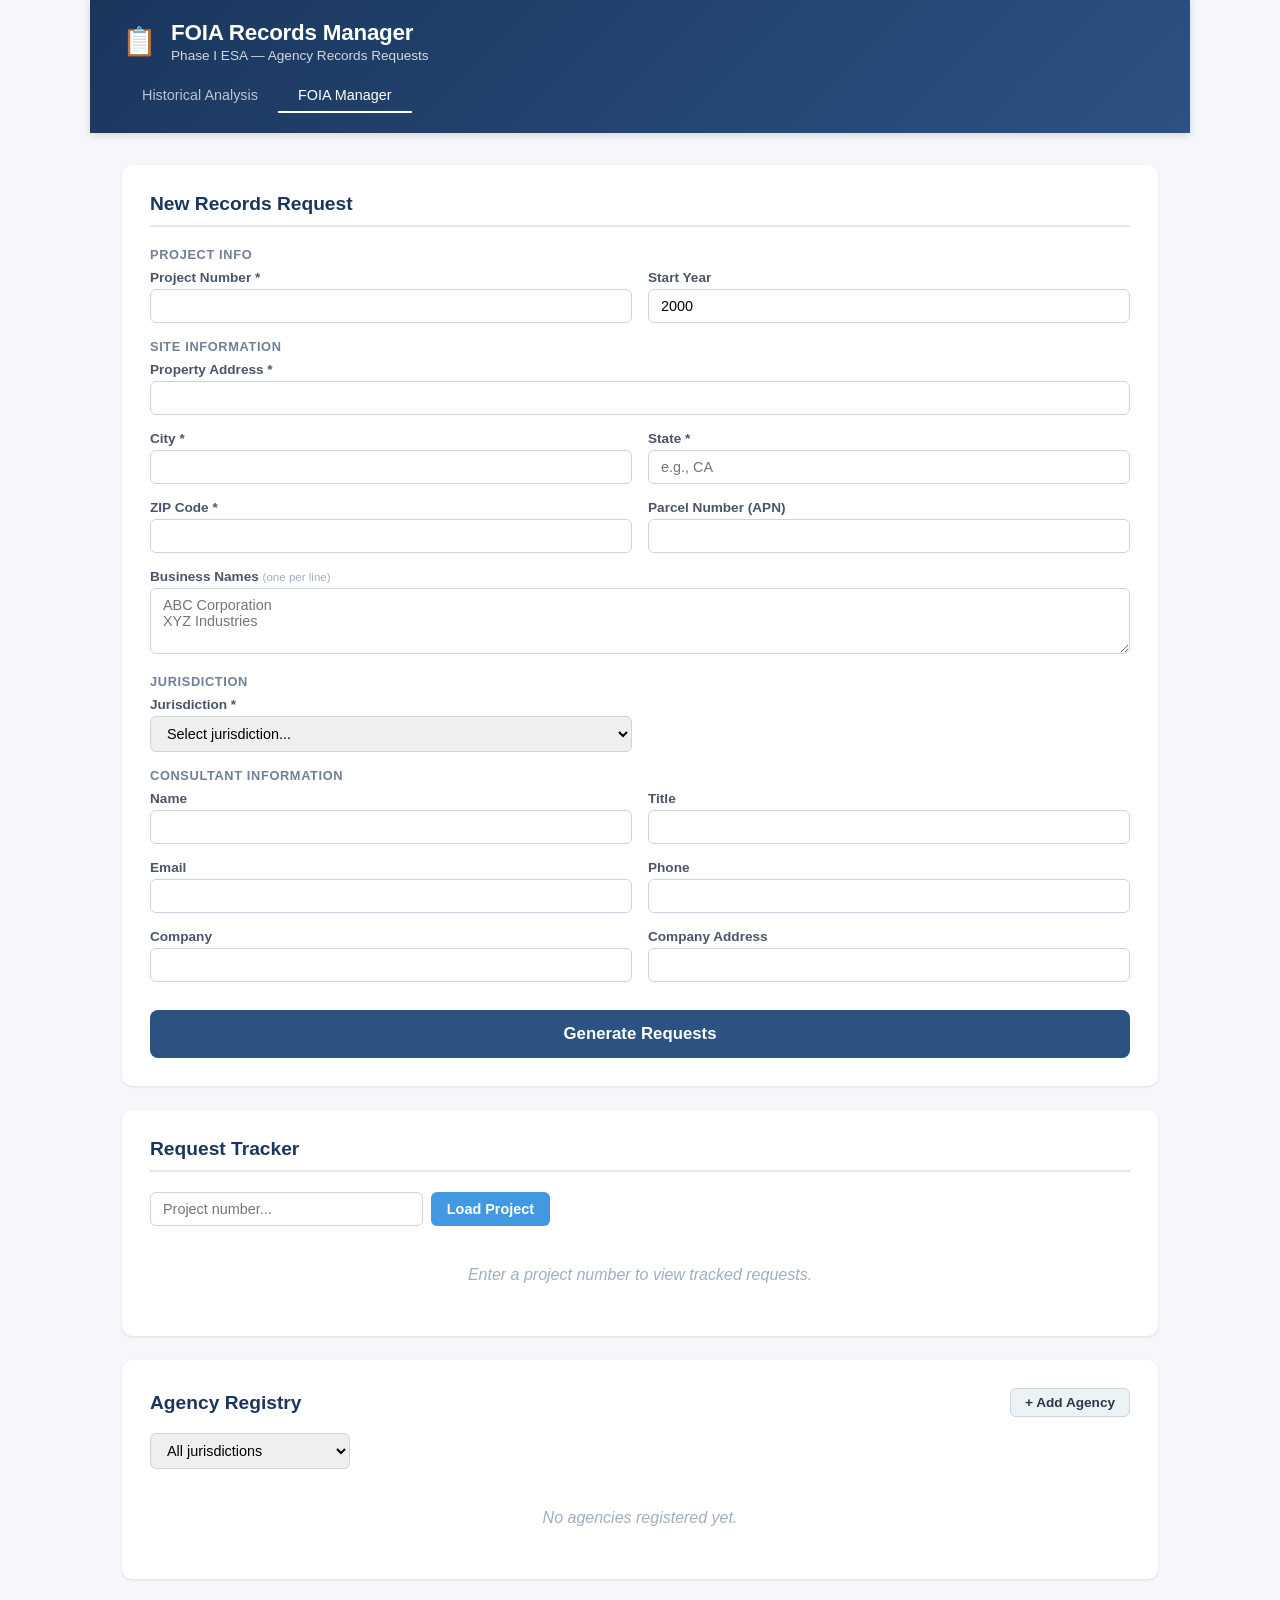
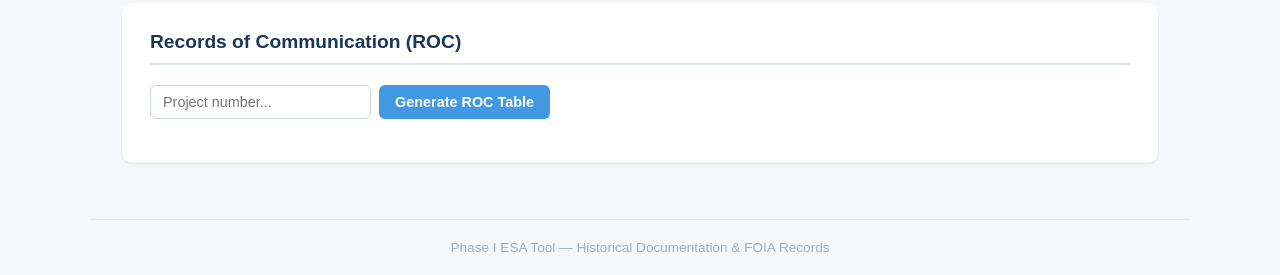
==== static/foia.html @ 542176a6 "feat: add FOIA Records Manager UI Build complete frontend for the FOIA records request management sy" ====
<!DOCTYPE html>
<html lang="en">
<head>
    <meta charset="UTF-8">
    <meta name="viewport" content="width=device-width, initial-scale=1.0">
    <title>FOIA Records Manager — Phase I ESA</title>
    <link rel="stylesheet" href="/static/style.css">
</head>
<body>
    <div class="app-container">
        <header class="app-header">
            <div class="header-content">
                <div class="logo-section">
                    <div class="logo-icon">📋</div>
                    <div>
                        <h1>FOIA Records Manager</h1>
                        <p class="subtitle">Phase I ESA — Agency Records Requests</p>
                    </div>
                </div>
            </div>
            <nav class="nav-tabs">
                <a href="/" class="nav-tab">Historical Analysis</a>
                <a href="/foia" class="nav-tab active">FOIA Manager</a>
            </nav>
        </header>

        <main class="main-content">
            <!-- Follow-up Alert Banner -->
            <div id="followup-banner" class="followup-banner hidden">
                <span id="followup-count"></span> follow-up(s) due — requests awaiting response
                <button onclick="scrollToTracker()" class="followup-link">View in tracker</button>
            </div>

            <!-- Section 1: New Records Request -->
            <section class="foia-section" id="new-request-section">
                <h2 class="foia-section-title">New Records Request</h2>
                <form id="request-form" class="foia-form" onsubmit="handleGenerateSubmit(event)">
                    <div class="form-section-label">Project Info</div>
                    <div class="form-grid">
                        <div class="form-group">
                            <label for="project-number">Project Number *</label>
                            <input type="text" id="project-number" required>
                        </div>
                        <div class="form-group">
                            <label for="start-year">Start Year</label>
                            <input type="text" id="start-year" value="2000">
                        </div>
                    </div>

                    <div class="form-section-label">Site Information</div>
                    <div class="form-grid">
                        <div class="form-group form-group-full">
                            <label for="property-address">Property Address *</label>
                            <input type="text" id="property-address" required>
                        </div>
                        <div class="form-group">
                            <label for="city">City *</label>
                            <input type="text" id="city" required>
                        </div>
                        <div class="form-group">
                            <label for="state">State *</label>
                            <input type="text" id="state" required placeholder="e.g., CA">
                        </div>
                        <div class="form-group">
                            <label for="zip-code">ZIP Code *</label>
                            <input type="text" id="zip-code" required>
                        </div>
                        <div class="form-group">
                            <label for="parcel-number">Parcel Number (APN)</label>
                            <input type="text" id="parcel-number">
                        </div>
                    </div>
                    <div class="form-grid">
                        <div class="form-group form-group-full">
                            <label for="business-names">Business Names <span class="optional">(one per line)</span></label>
                            <textarea id="business-names" rows="3" placeholder="ABC Corporation&#10;XYZ Industries"></textarea>
                        </div>
                    </div>

                    <div class="form-section-label">Jurisdiction</div>
                    <div class="form-grid">
                        <div class="form-group">
                            <label for="jurisdiction-select">Jurisdiction *</label>
                            <select id="jurisdiction-select" onchange="handleJurisdictionChange()" required>
                                <option value="">Select jurisdiction...</option>
                                <option value="__new__">+ Add New Jurisdiction</option>
                            </select>
                        </div>
                        <div class="form-group hidden" id="new-jurisdiction-group">
                            <label for="new-county">County Name</label>
                            <input type="text" id="new-county" placeholder="e.g., San Diego">
                        </div>
                        <div class="form-group hidden" id="new-state-group">
                            <label for="new-state">State</label>
                            <input type="text" id="new-state" placeholder="e.g., CA">
                        </div>
                    </div>

                    <div class="form-section-label">Consultant Information</div>
                    <div class="form-grid">
                        <div class="form-group">
                            <label for="consultant-name">Name</label>
                            <input type="text" id="consultant-name">
                        </div>
                        <div class="form-group">
                            <label for="consultant-title">Title</label>
                            <input type="text" id="consultant-title">
                        </div>
                        <div class="form-group">
                            <label for="consultant-email">Email</label>
                            <input type="email" id="consultant-email">
                        </div>
                        <div class="form-group">
                            <label for="consultant-phone">Phone</label>
                            <input type="tel" id="consultant-phone">
                        </div>
                        <div class="form-group">
                            <label for="company-name">Company</label>
                            <input type="text" id="company-name">
                        </div>
                        <div class="form-group">
                            <label for="company-address">Company Address</label>
                            <input type="text" id="company-address">
                        </div>
                    </div>

                    <button type="submit" class="generate-btn" id="generate-btn">Generate Requests</button>
                </form>
            </section>

            <!-- Section 2: Generated Requests -->
            <section class="foia-section hidden" id="generated-section">
                <div class="section-header-row">
                    <h2 class="foia-section-title">Generated Requests</h2>
                    <span id="generated-count" class="section-count"></span>
                </div>
                <div id="requests-container" class="request-cards"></div>
            </section>

            <!-- Section 3: Request Tracker -->
            <section class="foia-section" id="tracker-section">
                <h2 class="foia-section-title">Request Tracker</h2>
                <div class="tracker-controls">
                    <div class="tracker-input-group">
                        <input type="text" id="tracker-project" placeholder="Project number...">
                        <button onclick="loadTrackerFromInput()" class="tracker-load-btn">Load Project</button>
                    </div>
                </div>
                <div id="tracker-container">
                    <p class="tracker-empty">Enter a project number to view tracked requests.</p>
                </div>
            </section>

            <!-- Section 4: Agency Registry -->
            <section class="foia-section" id="registry-section">
                <div class="section-header-row">
                    <h2 class="foia-section-title">Agency Registry</h2>
                    <button onclick="toggleRegistryForm()" class="toggle-btn" id="registry-toggle-btn">+ Add Agency</button>
                </div>

                <!-- Add Agency Form (collapsible) -->
                <div id="registry-form-container" class="registry-form-container hidden">
                    <form id="agency-form" class="foia-form" onsubmit="handleAddAgency(event)">
                        <div class="form-grid">
                            <div class="form-group">
                                <label for="agency-jurisdiction">Jurisdiction *</label>
                                <select id="agency-jurisdiction" required onchange="handleAgencyJurisdictionChange()">
                                    <option value="">Select...</option>
                                    <option value="__new__">+ Add New</option>
                                </select>
                            </div>
                            <div class="form-group hidden" id="agency-new-jurisdiction-group">
                                <label for="agency-new-county">County</label>
                                <input type="text" id="agency-new-county">
                            </div>
                            <div class="form-group hidden" id="agency-new-state-group">
                                <label for="agency-new-state">State</label>
                                <input type="text" id="agency-new-state">
                            </div>
                            <div class="form-group">
                                <label for="agency-type">Agency Type *</label>
                                <select id="agency-type" required>
                                    <option value="">Select type...</option>
                                    <option value="fire_department">Fire Department</option>
                                    <option value="health_department">Health Department</option>
                                    <option value="building_department">Building Department</option>
                                    <option value="state_environmental">State Environmental</option>
                                    <option value="water_board">Water Board</option>
                                    <option value="public_works">Public Works</option>
                                    <option value="air_quality">Air Quality</option>
                                    <option value="county_environmental">County Environmental</option>
                                </select>
                            </div>
                            <div class="form-group">
                                <label for="agency-name">Agency Name *</label>
                                <input type="text" id="agency-name" required placeholder="e.g., San Diego Fire-Rescue Dept">
                            </div>
                            <div class="form-group">
                                <label for="agency-method">Request Method *</label>
                                <select id="agency-method" required onchange="handleMethodChange()">
                                    <option value="">Select method...</option>
                                    <option value="email">Email</option>
                                    <option value="form">Online Form</option>
                                    <option value="portal">Web Portal</option>
                                    <option value="mail">Physical Mail</option>
                                </select>
                            </div>
                            <div class="form-group" id="agency-email-group">
                                <label for="agency-contact-email">Contact Email</label>
                                <input type="email" id="agency-contact-email">
                            </div>
                            <div class="form-group">
                                <label for="agency-contact-phone">Contact Phone</label>
                                <input type="tel" id="agency-contact-phone">
                            </div>
                            <div class="form-group hidden" id="agency-form-url-group">
                                <label for="agency-form-url">Form URL</label>
                                <input type="url" id="agency-form-url">
                            </div>
                            <div class="form-group hidden" id="agency-portal-url-group">
                                <label for="agency-portal-url">Portal URL</label>
                                <input type="url" id="agency-portal-url">
                            </div>
                            <div class="form-group hidden" id="agency-mailing-group">
                                <label for="agency-mailing-address">Mailing Address</label>
                                <input type="text" id="agency-mailing-address">
                            </div>
                            <div class="form-group form-group-full">
                                <label for="agency-notes">Notes</label>
                                <textarea id="agency-notes" rows="2"></textarea>
                            </div>
                        </div>
                        <button type="submit" class="generate-btn">Register Agency</button>
                    </form>
                </div>

                <!-- Registry List -->
                <div class="registry-filter">
                    <select id="registry-jurisdiction-filter" onchange="loadRegistryAgencies()">
                        <option value="">All jurisdictions</option>
                    </select>
                </div>
                <div id="registry-list" class="agency-list">
                    <p class="tracker-empty">No agencies registered yet.</p>
                </div>
            </section>

            <!-- Section 5: ROC Export -->
            <section class="foia-section" id="roc-section">
                <h2 class="foia-section-title">Records of Communication (ROC)</h2>
                <div class="roc-controls">
                    <div class="tracker-input-group">
                        <input type="text" id="roc-project" placeholder="Project number...">
                        <button onclick="generateROC()" class="tracker-load-btn">Generate ROC Table</button>
                    </div>
                </div>
                <div id="roc-container"></div>
                <div id="roc-actions" class="hidden roc-actions">
                    <button onclick="copyROCHtml()" class="action-btn">Copy HTML</button>
                </div>
            </section>
        </main>

        <footer class="app-footer">
            <p>Phase I ESA Tool — Historical Documentation & FOIA Records</p>
        </footer>
    </div>

    <!-- Received Modal -->
    <div class="modal-overlay hidden" id="received-modal">
        <div class="modal">
            <div class="modal-header">
                <h3>Mark Request as Received</h3>
                <button class="modal-close" onclick="closeReceivedModal()">&times;</button>
            </div>
            <div class="modal-body">
                <label for="received-summary">Response Summary</label>
                <textarea id="received-summary" rows="4" placeholder="Summarize the records received..."></textarea>
                <input type="hidden" id="received-request-id">
            </div>
            <div class="modal-footer">
                <button class="action-btn secondary" onclick="closeReceivedModal()">Cancel</button>
                <button class="action-btn" onclick="submitReceived()">Mark Received</button>
            </div>
        </div>
    </div>

    <!-- Toast Container -->
    <div id="toast-container" class="toast-container"></div>

    <script src="/static/foia.js"></script>
</body>
</html>
---- static/style.css ----
/* Reset & Base */
* { margin: 0; padding: 0; box-sizing: border-box; }

body {
    font-family: -apple-system, BlinkMacSystemFont, 'Segoe UI', Roboto, sans-serif;
    background: #f5f7fa;
    color: #1a202c;
    min-height: 100vh;
}

.hidden { display: none !important; }

/* App Container */
.app-container {
    max-width: 1100px;
    margin: 0 auto;
    min-height: 100vh;
    display: flex;
    flex-direction: column;
}

/* Header */
.app-header {
    background: linear-gradient(135deg, #1a365d 0%, #2c5282 100%);
    color: white;
    padding: 20px 32px;
    box-shadow: 0 2px 8px rgba(0,0,0,0.15);
}

.header-content {
    display: flex;
    justify-content: space-between;
    align-items: center;
}

.logo-section {
    display: flex;
    align-items: center;
    gap: 14px;
}

.logo-icon { font-size: 28px; }

.app-header h1 {
    font-size: 1.4em;
    font-weight: 600;
    letter-spacing: -0.01em;
}

.subtitle {
    font-size: 0.85em;
    opacity: 0.8;
    margin-top: 2px;
}

.settings-btn {
    background: rgba(255,255,255,0.15);
    border: none;
    color: white;
    padding: 8px 12px;
    border-radius: 6px;
    cursor: pointer;
    font-size: 18px;
}

.settings-btn:hover { background: rgba(255,255,255,0.25); }

/* Settings Panel */
.settings-panel {
    background: #edf2f7;
    border-bottom: 1px solid #e2e8f0;
    padding: 20px 32px;
}

.settings-content h3 { margin-bottom: 12px; color: #2d3748; }

.setting-row {
    margin-bottom: 12px;
}

.setting-row label {
    display: block;
    font-size: 0.85em;
    font-weight: 600;
    color: #4a5568;
    margin-bottom: 4px;
}

.setting-row select,
.setting-row input {
    width: 100%;
    max-width: 400px;
    padding: 8px 12px;
    border: 1px solid #cbd5e0;
    border-radius: 6px;
    font-size: 0.9em;
}

.optional { font-weight: normal; color: #a0aec0; font-size: 0.85em; }

/* Main Content */
.main-content {
    flex: 1;
    padding: 32px;
}

/* Upload Zone */
.upload-zone {
    border: 2px dashed #cbd5e0;
    border-radius: 12px;
    padding: 60px 40px;
    text-align: center;
    cursor: pointer;
    transition: all 0.2s;
    background: white;
}

.upload-zone:hover, .upload-zone.drag-over {
    border-color: #4299e1;
    background: #ebf8ff;
}

.upload-icon { font-size: 48px; margin-bottom: 16px; }

.upload-zone h2 {
    color: #2d3748;
    margin-bottom: 8px;
    font-size: 1.3em;
}

.upload-zone p {
    color: #718096;
    font-size: 0.95em;
}

.upload-hint {
    font-size: 0.85em !important;
    color: #a0aec0 !important;
    margin-top: 8px;
}

.upload-btn {
    margin-top: 20px;
    padding: 10px 28px;
    background: #4299e1;
    color: white;
    border: none;
    border-radius: 8px;
    font-size: 1em;
    font-weight: 600;
    cursor: pointer;
    transition: background 0.2s;
}

.upload-btn:hover { background: #3182ce; }

/* File List */
.file-list {
    margin-top: 24px;
    background: white;
    border-radius: 10px;
    padding: 20px;
    box-shadow: 0 1px 3px rgba(0,0,0,0.1);
}

.file-item {
    display: flex;
    align-items: center;
    gap: 12px;
    padding: 12px;
    border-bottom: 1px solid #edf2f7;
}

.file-item:last-of-type { border-bottom: none; }

.file-icon { font-size: 24px; }

.file-info {
    flex: 1;
    display: flex;
    flex-direction: column;
}

.file-name { font-weight: 600; color: #2d3748; }
.file-type { font-size: 0.85em; color: #718096; }

.remove-btn {
    background: none;
    border: none;
    color: #e53e3e;
    cursor: pointer;
    font-size: 16px;
    padding: 4px 8px;
    border-radius: 4px;
}

.remove-btn:hover { background: #fff5f5; }

/* Address Section */
.address-section {
    margin-top: 20px;
    padding-top: 20px;
    border-top: 1px solid #e2e8f0;
}

.address-section h3 {
    color: #2d3748;
    margin-bottom: 4px;
    font-size: 1em;
}

.address-hint {
    color: #718096;
    font-size: 0.85em;
    margin-bottom: 14px;
}

.address-row {
    margin-bottom: 12px;
}

.address-row label {
    display: block;
    font-size: 0.85em;
    font-weight: 600;
    color: #4a5568;
    margin-bottom: 4px;
}

.address-row input,
.address-row textarea {
    width: 100%;
    padding: 8px 12px;
    border: 1px solid #cbd5e0;
    border-radius: 6px;
    font-size: 0.9em;
    font-family: inherit;
}

.address-row textarea { resize: vertical; }

/* Process Button */
.process-btn {
    margin-top: 20px;
    width: 100%;
    padding: 14px;
    background: #38a169;
    color: white;
    border: none;
    border-radius: 8px;
    font-size: 1.05em;
    font-weight: 600;
    cursor: pointer;
    transition: background 0.2s;
}

.process-btn:hover { background: #2f855a; }

/* Progress */
.progress-section { margin-top: 20px; }

.progress-card {
    background: white;
    border-radius: 10px;
    padding: 32px;
    box-shadow: 0 1px 3px rgba(0,0,0,0.1);
}

.progress-header {
    display: flex;
    justify-content: space-between;
    align-items: center;
    margin-bottom: 16px;
}

.progress-header h3 { color: #2d3748; }

.progress-pct {
    font-size: 1.5em;
    font-weight: 700;
    color: #4299e1;
}

.progress-bar-track {
    height: 8px;
    background: #e2e8f0;
    border-radius: 4px;
    overflow: hidden;
}

.progress-bar-fill {
    height: 100%;
    background: linear-gradient(90deg, #4299e1, #38a169);
    border-radius: 4px;
    transition: width 0.5s ease;
    width: 0%;
}

.progress-status {
    margin-top: 12px;
    color: #718096;
    font-size: 0.9em;
}

.progress-detail {
    margin-top: 6px;
    color: #a0aec0;
    font-size: 0.85em;
}

/* Results */
.results-section { margin-top: 8px; }

.results-header {
    display: flex;
    justify-content: space-between;
    align-items: center;
    margin-bottom: 24px;
    flex-wrap: wrap;
    gap: 12px;
}

.results-header h2 { color: #1a365d; }

.results-actions {
    display: flex;
    gap: 8px;
    flex-wrap: wrap;
}

.action-btn {
    padding: 8px 16px;
    background: #4299e1;
    color: white;
    border: none;
    border-radius: 6px;
    font-size: 0.9em;
    font-weight: 600;
    cursor: pointer;
    transition: background 0.2s;
}

.action-btn:hover { background: #3182ce; }
.action-btn.secondary { background: #718096; }
.action-btn.secondary:hover { background: #4a5568; }

/* Document Result */
.doc-result {
    background: white;
    border-radius: 10px;
    padding: 28px;
    margin-bottom: 24px;
    box-shadow: 0 1px 3px rgba(0,0,0,0.1);
}

.section-title {
    color: #1a365d;
    font-size: 1.3em;
    border-bottom: 2px solid #1a365d;
    padding-bottom: 8px;
    margin-bottom: 12px;
}

.years-reviewed {
    color: #718096;
    font-size: 0.9em;
    margin-bottom: 20px;
}

/* Zone sections */
.zone-section {
    margin-bottom: 24px;
}

.zone-title {
    color: #2d3748;
    font-size: 1.05em;
    margin-bottom: 4px;
}

.table-caption {
    text-align: center;
    font-weight: 600;
    color: #4a5568;
    font-size: 0.9em;
    margin-bottom: 8px;
}

/* Result Table - matching Quire style */
.result-table {
    width: 100%;
    border-collapse: collapse;
    font-size: 0.9em;
}

.result-table th {
    background: #edf2f7;
    padding: 10px 12px;
    text-align: left;
    font-weight: 600;
    color: #2d3748;
    border: 1px solid #cbd5e0;
    font-size: 0.9em;
}

.result-table td {
    padding: 10px 12px;
    border: 1px solid #cbd5e0;
    vertical-align: top;
    line-height: 1.5;
}

.col-year {
    white-space: nowrap;
    width: 100px;
    font-weight: 500;
}

.col-issues {
    width: 90px;
    text-align: center;
}

.issue-yes {
    color: #e53e3e;
    font-weight: 700;
}

.issue-no {
    color: #38a169;
}

.col-obs { }

.no-data {
    text-align: center;
    color: #a0aec0;
    font-style: italic;
}

.result-table tbody tr:nth-child(even) {
    background: #f7fafc;
}

/* Error */
.error-card {
    background: #fff5f5;
    border: 1px solid #fed7d7;
    border-radius: 10px;
    padding: 32px;
    text-align: center;
}

.error-card h3 { color: #e53e3e; margin-bottom: 12px; }
.error-card p { color: #742a2a; margin-bottom: 20px; }

/* Footer */
.app-footer {
    padding: 20px 32px;
    text-align: center;
    color: #a0aec0;
    font-size: 0.85em;
    border-top: 1px solid #e2e8f0;
    margin-top: auto;
}

/* Summary */
.summary-section {
    border-left: 4px solid #1a365d;
}

.summary-text {
    font-size: 0.95em;
    line-height: 1.7;
    color: #2d3748;
}

/* ── Navigation Tabs ── */
.nav-tabs {
    display: flex;
    gap: 0;
    margin-top: 16px;
}

.nav-tab {
    padding: 8px 20px;
    color: rgba(255,255,255,0.7);
    text-decoration: none;
    font-size: 0.9em;
    font-weight: 500;
    border-bottom: 2px solid transparent;
    transition: all 0.2s;
}

.nav-tab:hover {
    color: white;
    border-bottom-color: rgba(255,255,255,0.4);
}

.nav-tab.active {
    color: white;
    border-bottom-color: white;
}

/* ── FOIA Sections ── */
.foia-section {
    background: white;
    border-radius: 10px;
    padding: 28px;
    margin-bottom: 24px;
    box-shadow: 0 1px 3px rgba(0,0,0,0.1);
}

.foia-section-title {
    color: #1a365d;
    font-size: 1.2em;
    margin-bottom: 20px;
    padding-bottom: 10px;
    border-bottom: 2px solid #e2e8f0;
}

.section-header-row {
    display: flex;
    justify-content: space-between;
    align-items: center;
    margin-bottom: 0;
}

.section-header-row .foia-section-title {
    margin-bottom: 0;
    border-bottom: none;
    padding-bottom: 0;
}

.section-count {
    color: #718096;
    font-size: 0.9em;
}

/* ── FOIA Form ── */
.foia-form { }

.form-grid {
    display: grid;
    grid-template-columns: 1fr 1fr;
    gap: 16px;
    margin-bottom: 16px;
}

.form-group label {
    display: block;
    font-size: 0.85em;
    font-weight: 600;
    color: #4a5568;
    margin-bottom: 4px;
}

.form-group input,
.form-group select,
.form-group textarea {
    width: 100%;
    padding: 8px 12px;
    border: 1px solid #cbd5e0;
    border-radius: 6px;
    font-size: 0.9em;
    font-family: inherit;
}

.form-group textarea { resize: vertical; }

.form-group-full { grid-column: 1 / -1; }

.form-section-label {
    font-size: 0.8em;
    font-weight: 700;
    text-transform: uppercase;
    letter-spacing: 0.05em;
    color: #718096;
    margin-bottom: 8px;
    margin-top: 8px;
}

.generate-btn {
    margin-top: 12px;
    width: 100%;
    padding: 14px;
    background: #2c5282;
    color: white;
    border: none;
    border-radius: 8px;
    font-size: 1.05em;
    font-weight: 600;
    cursor: pointer;
    transition: background 0.2s;
}

.generate-btn:hover { background: #1a365d; }
.generate-btn:disabled { background: #a0aec0; cursor: not-allowed; }

/* ── Badges ── */
.badge {
    display: inline-block;
    padding: 2px 10px;
    border-radius: 12px;
    font-size: 0.75em;
    font-weight: 600;
    text-transform: uppercase;
    letter-spacing: 0.03em;
}

.badge-type {
    background: #edf2f7;
    color: #4a5568;
}

.method-email { background: #ebf8ff; color: #2b6cb0; }
.method-form { background: #faf5ff; color: #6b46c1; }
.method-portal { background: #e6fffa; color: #285e61; }
.method-mail { background: #f7fafc; color: #4a5568; }

/* ── Status Badges ── */
.status-badge {
    display: inline-block;
    padding: 3px 10px;
    border-radius: 12px;
    font-size: 0.78em;
    font-weight: 600;
    white-space: nowrap;
}

.status-draft { background: #edf2f7; color: #4a5568; }
.status-sent { background: #bee3f8; color: #2a4365; }
.status-followup { background: #feebc8; color: #7b341e; }
.status-received { background: #c6f6d5; color: #22543d; }
.status-no-records { background: #fefcbf; color: #744210; }
.status-no-response { background: #fed7d7; color: #742a2a; }

/* ── Request Cards ── */
.request-cards {
    display: flex;
    flex-direction: column;
    gap: 16px;
    margin-top: 20px;
}

.request-card {
    border: 1px solid #e2e8f0;
    border-radius: 8px;
    overflow: hidden;
}

.request-card-header {
    background: #f7fafc;
    padding: 14px 18px;
    border-bottom: 1px solid #e2e8f0;
}

.card-title-row {
    display: flex;
    justify-content: space-between;
    align-items: center;
    flex-wrap: wrap;
    gap: 8px;
}

.card-title-row h3 {
    font-size: 1em;
    color: #2d3748;
    margin: 0;
}

.card-badges { display: flex; gap: 6px; flex-wrap: wrap; }

.request-card-body {
    padding: 18px;
}

.card-field {
    margin-bottom: 10px;
    font-size: 0.9em;
    color: #4a5568;
}

.card-field label {
    font-weight: 600;
    color: #2d3748;
}

.card-field a {
    color: #3182ce;
    text-decoration: none;
}

.card-field a:hover { text-decoration: underline; }

.email-body {
    width: 100%;
    min-height: 200px;
    padding: 12px;
    border: 1px solid #e2e8f0;
    border-radius: 6px;
    font-family: 'Courier New', monospace;
    font-size: 0.85em;
    line-height: 1.5;
    background: #f7fafc;
    resize: vertical;
    margin-bottom: 12px;
}

.instructions-text {
    white-space: pre-wrap;
    background: #f7fafc;
    padding: 12px;
    border-radius: 6px;
    font-size: 0.85em;
    border: 1px solid #e2e8f0;
    margin-top: 4px;
}

.form-fields-preview {
    background: #f7fafc;
    padding: 10px;
    border-radius: 6px;
    border: 1px solid #e2e8f0;
    margin-top: 4px;
}

.field-row {
    font-size: 0.85em;
    padding: 2px 0;
}

.field-key {
    font-weight: 600;
    color: #4a5568;
}

.field-val { color: #2d3748; }

.card-actions {
    display: flex;
    gap: 8px;
    flex-wrap: wrap;
}

.card-btn {
    padding: 8px 16px;
    border: none;
    border-radius: 6px;
    font-size: 0.85em;
    font-weight: 600;
    cursor: pointer;
    text-decoration: none;
    display: inline-block;
    text-align: center;
    transition: background 0.2s;
}

.card-btn-primary { background: #4299e1; color: white; }
.card-btn-primary:hover { background: #3182ce; }
.card-btn-success { background: #38a169; color: white; }
.card-btn-success:hover { background: #2f855a; }
.card-btn-disabled { background: #a0aec0 !important; cursor: not-allowed; }

/* ── Tracker ── */
.tracker-controls {
    margin-bottom: 16px;
}

.tracker-input-group {
    display: flex;
    gap: 8px;
    max-width: 400px;
}

.tracker-input-group input {
    flex: 1;
    padding: 8px 12px;
    border: 1px solid #cbd5e0;
    border-radius: 6px;
    font-size: 0.9em;
}

.tracker-load-btn {
    padding: 8px 16px;
    background: #4299e1;
    color: white;
    border: none;
    border-radius: 6px;
    font-size: 0.9em;
    font-weight: 600;
    cursor: pointer;
    white-space: nowrap;
}

.tracker-load-btn:hover { background: #3182ce; }

.tracker-empty {
    color: #a0aec0;
    font-style: italic;
    text-align: center;
    padding: 24px;
}

.tracker-table-wrap { overflow-x: auto; }

.tracker-table {
    width: 100%;
    border-collapse: collapse;
    font-size: 0.88em;
}

.tracker-table th {
    background: #edf2f7;
    padding: 10px 12px;
    text-align: left;
    font-weight: 600;
    color: #2d3748;
    border: 1px solid #e2e8f0;
    font-size: 0.9em;
    white-space: nowrap;
}

.tracker-table td {
    padding: 10px 12px;
    border: 1px solid #e2e8f0;
    vertical-align: middle;
}

.tracker-table tbody tr:nth-child(even) { background: #f7fafc; }

.actions-cell {
    display: flex;
    gap: 4px;
    flex-wrap: wrap;
}

.table-action-btn {
    padding: 4px 10px;
    background: #edf2f7;
    color: #2d3748;
    border: 1px solid #cbd5e0;
    border-radius: 4px;
    font-size: 0.8em;
    cursor: pointer;
    white-space: nowrap;
}

.table-action-btn:hover { background: #e2e8f0; }

.action-complete {
    font-size: 0.8em;
    color: #718096;
    font-style: italic;
}

/* ── Registry ── */
.toggle-btn {
    padding: 6px 14px;
    background: #edf2f7;
    color: #2d3748;
    border: 1px solid #cbd5e0;
    border-radius: 6px;
    font-size: 0.85em;
    font-weight: 600;
    cursor: pointer;
}

.toggle-btn:hover { background: #e2e8f0; }

.registry-form-container {
    border: 1px solid #e2e8f0;
    border-radius: 8px;
    padding: 20px;
    margin: 16px 0;
    background: #f7fafc;
}

.registry-filter {
    margin: 16px 0;
}

.registry-filter select {
    padding: 8px 12px;
    border: 1px solid #cbd5e0;
    border-radius: 6px;
    font-size: 0.9em;
    min-width: 200px;
}

.agency-list {
    display: flex;
    flex-direction: column;
    gap: 12px;
}

.agency-card {
    border: 1px solid #e2e8f0;
    border-radius: 8px;
    overflow: hidden;
}

.agency-card-header {
    background: #f7fafc;
    padding: 12px 16px;
    display: flex;
    justify-content: space-between;
    align-items: center;
    flex-wrap: wrap;
    gap: 8px;
    border-bottom: 1px solid #e2e8f0;
}

.agency-card-body {
    padding: 12px 16px;
    display: flex;
    flex-direction: column;
    gap: 4px;
}

.agency-detail {
    font-size: 0.85em;
    color: #4a5568;
}

.agency-detail a { color: #3182ce; text-decoration: none; }
.agency-detail a:hover { text-decoration: underline; }

.agency-card-stats {
    padding: 8px 16px;
    background: #f7fafc;
    border-top: 1px solid #e2e8f0;
    display: flex;
    gap: 20px;
    font-size: 0.8em;
    color: #718096;
}

/* ── ROC ── */
.roc-controls { margin-bottom: 16px; }

.roc-actions { margin-top: 12px; }

#roc-container table {
    width: 100%;
    border-collapse: collapse;
    font-size: 0.9em;
}

#roc-container th {
    background: #edf2f7;
    padding: 10px 12px;
    text-align: left;
    font-weight: 600;
    border: 1px solid #cbd5e0;
}

#roc-container td {
    padding: 10px 12px;
    border: 1px solid #cbd5e0;
    vertical-align: top;
}

#roc-container h2 {
    color: #1a365d;
    margin-bottom: 12px;
}

/* ── No Agency Alert ── */
.no-agency-alert {
    background: #fffaf0;
    border: 1px solid #feebc8;
    border-radius: 8px;
    padding: 24px;
    margin-top: 16px;
}

.no-agency-alert h3 { color: #c05621; margin-bottom: 8px; }
.no-agency-alert p { color: #744210; margin-bottom: 12px; }

.needed-agencies h4 { color: #7b341e; margin-bottom: 6px; font-size: 0.9em; }
.needed-agencies ul { margin-left: 20px; color: #744210; font-size: 0.9em; }
.needed-agencies li { margin-bottom: 4px; }

/* ── Follow-up Banner ── */
.followup-banner {
    background: #feebc8;
    color: #7b341e;
    padding: 12px 20px;
    border-radius: 8px;
    margin-bottom: 20px;
    display: flex;
    align-items: center;
    justify-content: space-between;
    font-size: 0.9em;
    font-weight: 500;
}

.followup-link {
    background: none;
    border: none;
    color: #c05621;
    font-weight: 600;
    cursor: pointer;
    text-decoration: underline;
    font-size: 0.9em;
}

/* ── Toast Notifications ── */
.toast-container {
    position: fixed;
    bottom: 24px;
    right: 24px;
    z-index: 1000;
    display: flex;
    flex-direction: column;
    gap: 8px;
}

.toast {
    padding: 12px 20px;
    border-radius: 8px;
    color: white;
    font-size: 0.9em;
    font-weight: 500;
    box-shadow: 0 4px 12px rgba(0,0,0,0.15);
    transition: opacity 0.3s;
    max-width: 400px;
}

.toast-success { background: #38a169; }
.toast-error { background: #e53e3e; }
.toast-info { background: #4299e1; }
.toast-fade { opacity: 0; }

/* ── Modal ── */
.modal-overlay {
    position: fixed;
    top: 0;
    left: 0;
    width: 100%;
    height: 100%;
    background: rgba(0,0,0,0.5);
    display: flex;
    align-items: center;
    justify-content: center;
    z-index: 900;
}

.modal-overlay.hidden { display: none; }

.modal {
    background: white;
    border-radius: 10px;
    width: 90%;
    max-width: 500px;
    box-shadow: 0 8px 30px rgba(0,0,0,0.2);
}

.modal-header {
    display: flex;
    justify-content: space-between;
    align-items: center;
    padding: 16px 20px;
    border-bottom: 1px solid #e2e8f0;
}

.modal-header h3 { color: #2d3748; font-size: 1em; margin: 0; }

.modal-close {
    background: none;
    border: none;
    font-size: 1.4em;
    color: #718096;
    cursor: pointer;
    padding: 0 4px;
}

.modal-close:hover { color: #2d3748; }

.modal-body {
    padding: 20px;
}

.modal-body label {
    display: block;
    font-size: 0.85em;
    font-weight: 600;
    color: #4a5568;
    margin-bottom: 6px;
}

.modal-body textarea {
    width: 100%;
    padding: 10px;
    border: 1px solid #cbd5e0;
    border-radius: 6px;
    font-family: inherit;
    font-size: 0.9em;
    resize: vertical;
}

.modal-footer {
    padding: 12px 20px;
    border-top: 1px solid #e2e8f0;
    display: flex;
    justify-content: flex-end;
    gap: 8px;
}

/* ── Responsive ── */
@media (max-width: 768px) {
    .main-content { padding: 16px; }
    .app-header { padding: 16px 20px; }
    .results-header { flex-direction: column; align-items: flex-start; }
    .upload-zone { padding: 40px 20px; }
    .form-grid { grid-template-columns: 1fr; }
    .tracker-input-group { flex-direction: column; }
    .tracker-input-group input { max-width: none; }
    .section-header-row { flex-direction: column; align-items: flex-start; gap: 8px; }
    .card-title-row { flex-direction: column; align-items: flex-start; }
    .agency-card-header { flex-direction: column; align-items: flex-start; }
    .actions-cell { flex-direction: column; }
    .nav-tabs { gap: 0; }
    .nav-tab { padding: 8px 14px; font-size: 0.85em; }
}
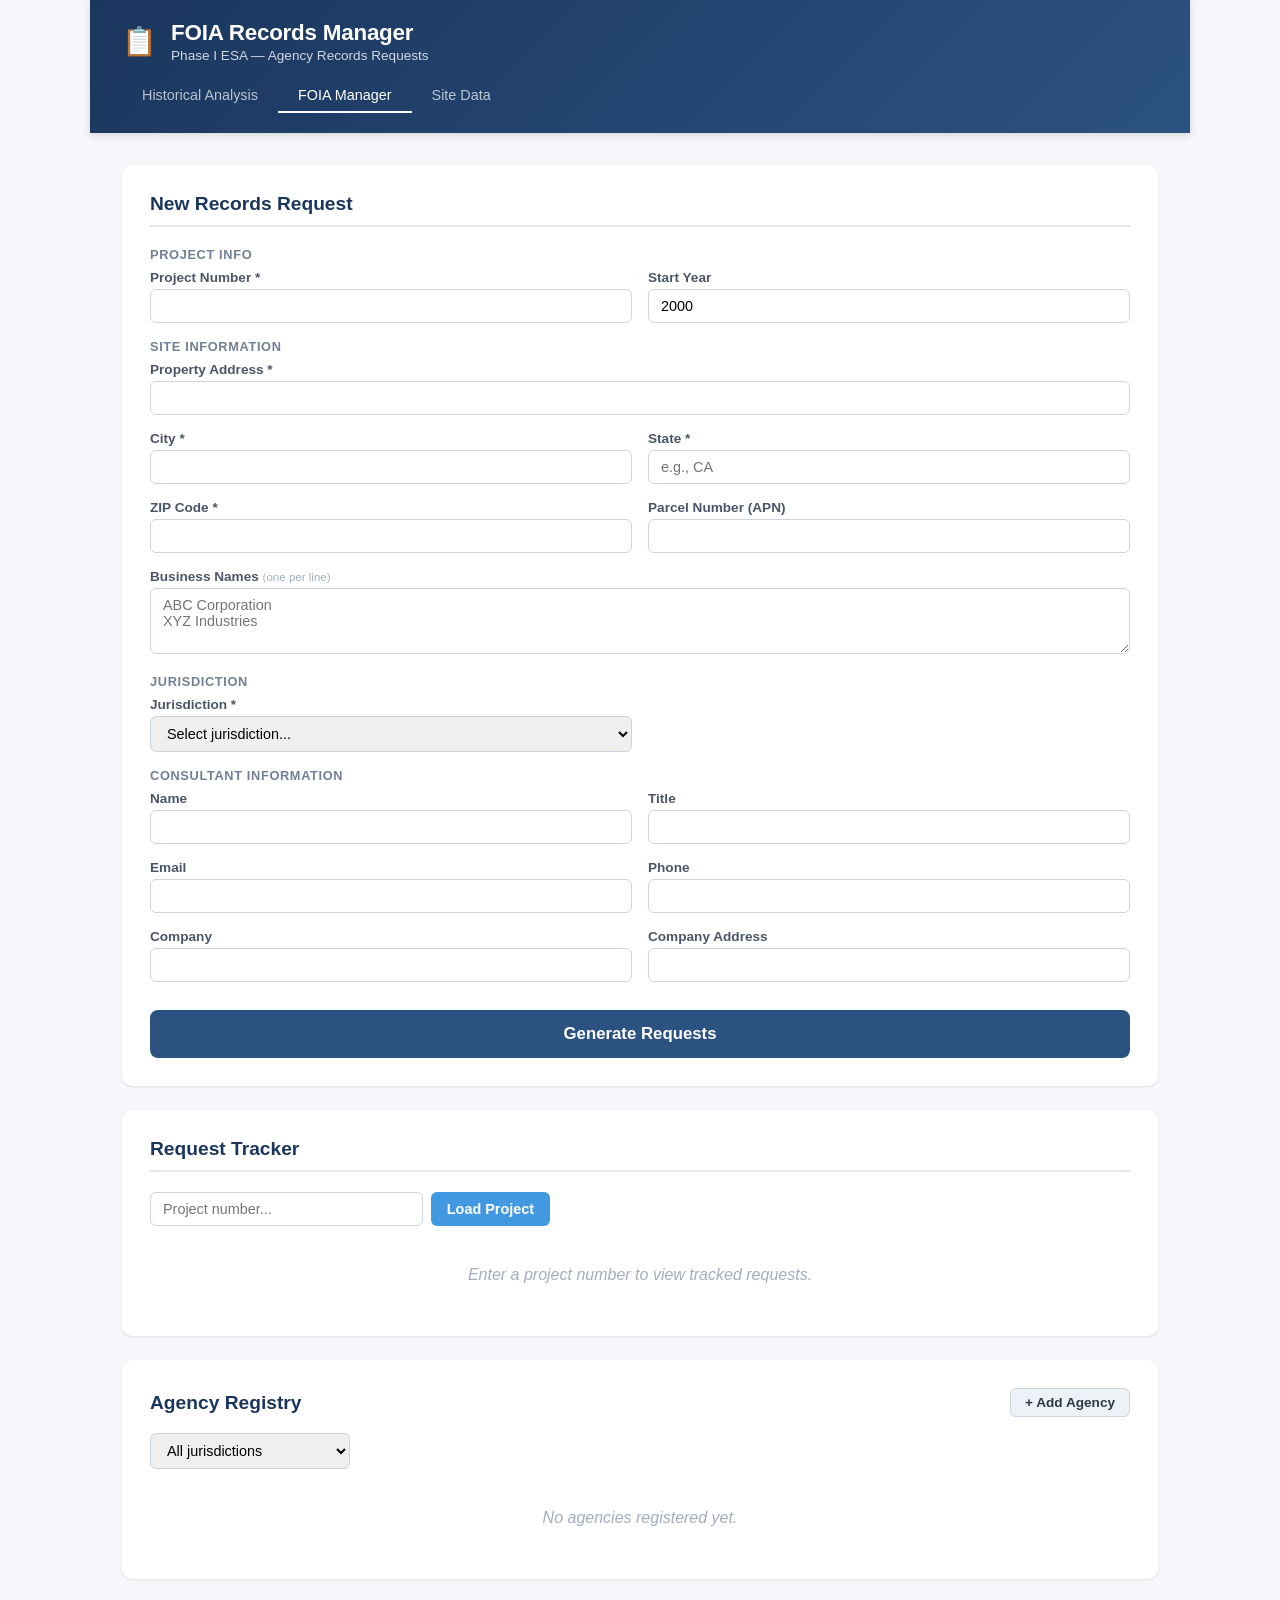
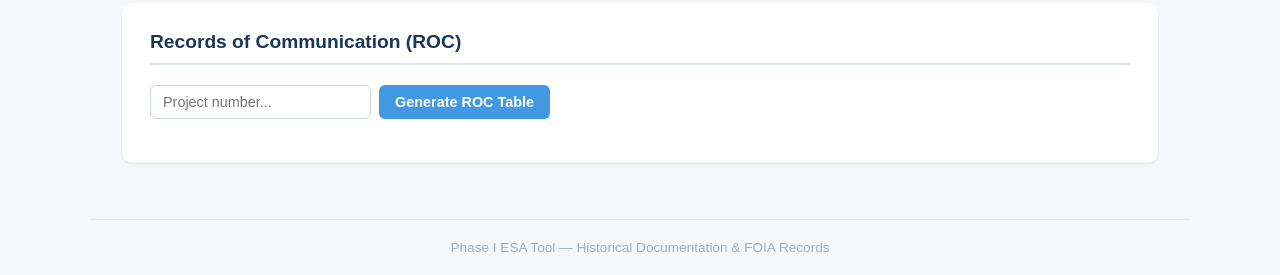
==== commit 41591148: "feat: Site Data Puller — auto-pull government data for ESA sections 3.5.1-3.5.4 New tool: enter an a" ====
--- a/static/foia.html
+++ b/static/foia.html
@@ -21,6 +21,7 @@
             <nav class="nav-tabs">
                 <a href="/" class="nav-tab">Historical Analysis</a>
                 <a href="/foia" class="nav-tab active">FOIA Manager</a>
+                <a href="/site-data" class="nav-tab">Site Data</a>
             </nav>
         </header>
 
